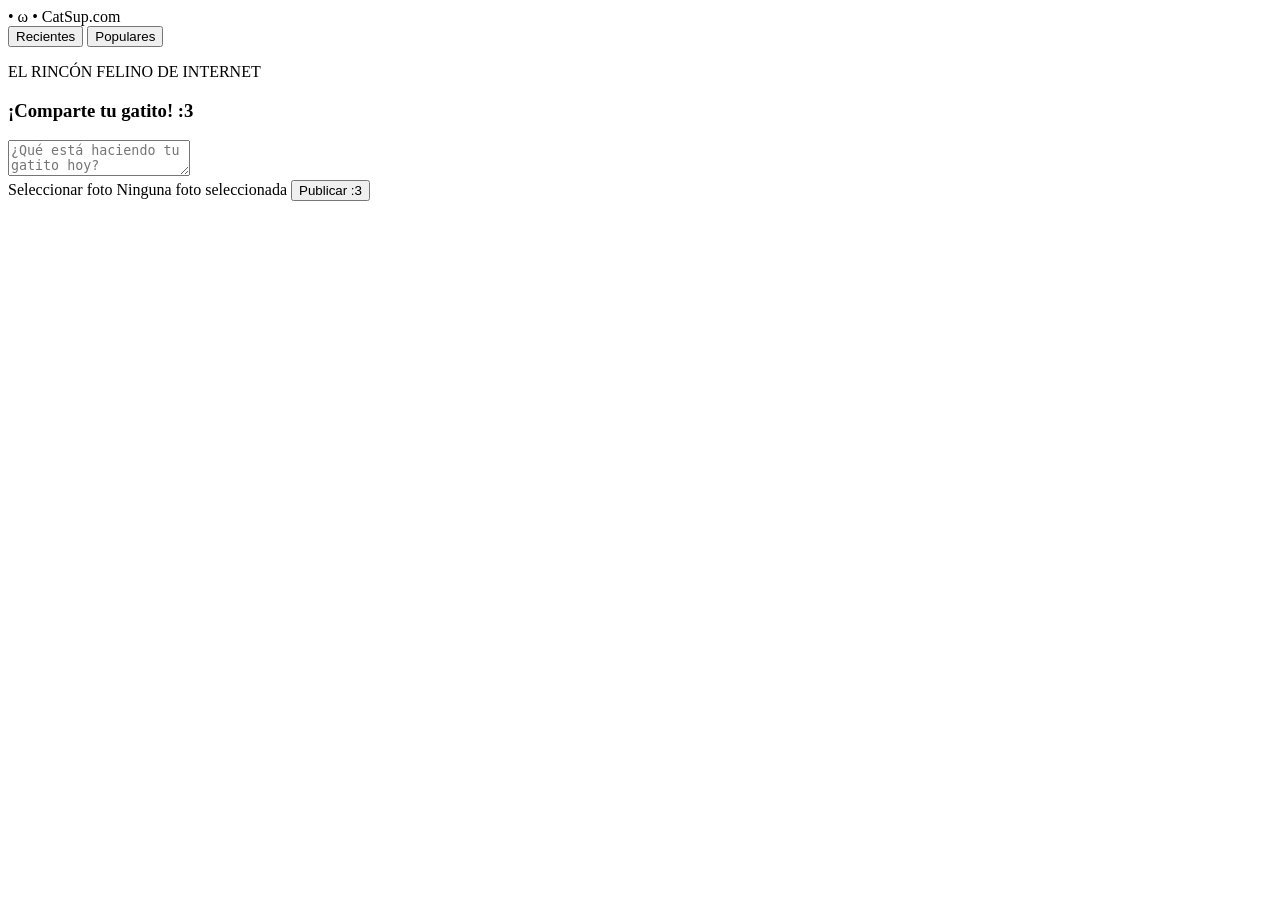
==== frontend/feed.html @ db95ea91 "Create feed.html" ====
<!DOCTYPE html>
<html lang="es">
<head>
    <meta charset="UTF-8">
    <meta name="viewport" content="width=device-width, initial-scale=1.0">
    <title>Kittys - Feed</title>
    <link rel="stylesheet" href="feed.css">
</head>
<body>

    <nav class="navbar">
        <div class="logo"> • ω • CatSup.com</div>
        <div class="nav-links">
            <button class="nav-btn active">Recientes</button>
            <button class="nav-btn">Populares</button>
        </div>
    </nav>

    <main class="feed-wrapper">
        <p class="feed-subtitle">EL RINCÓN FELINO DE INTERNET</p>

        <div class="create-post-card">
            <h3>¡Comparte tu gatito! :3</h3>
            <div class="input-group">
                <textarea id="caption-input" placeholder="¿Qué está haciendo tu gatito hoy?"></textarea>
            </div>
            <div class="form-actions">
                <label for="image-input" class="file-label">Seleccionar foto</label>
                <input type="file" id="image-input" accept="image/*" style="display: none;">
                <span id="file-name" class="file-name">Ninguna foto seleccionada</span>

                <button id="submit-post-btn" class="submit-post-btn">Publicar :3</button>
            </div>
        </div>

        <div id="contenedor-posts"></div>
    </main>
    
    <script src="feed.js"></script>
</body>
</html>
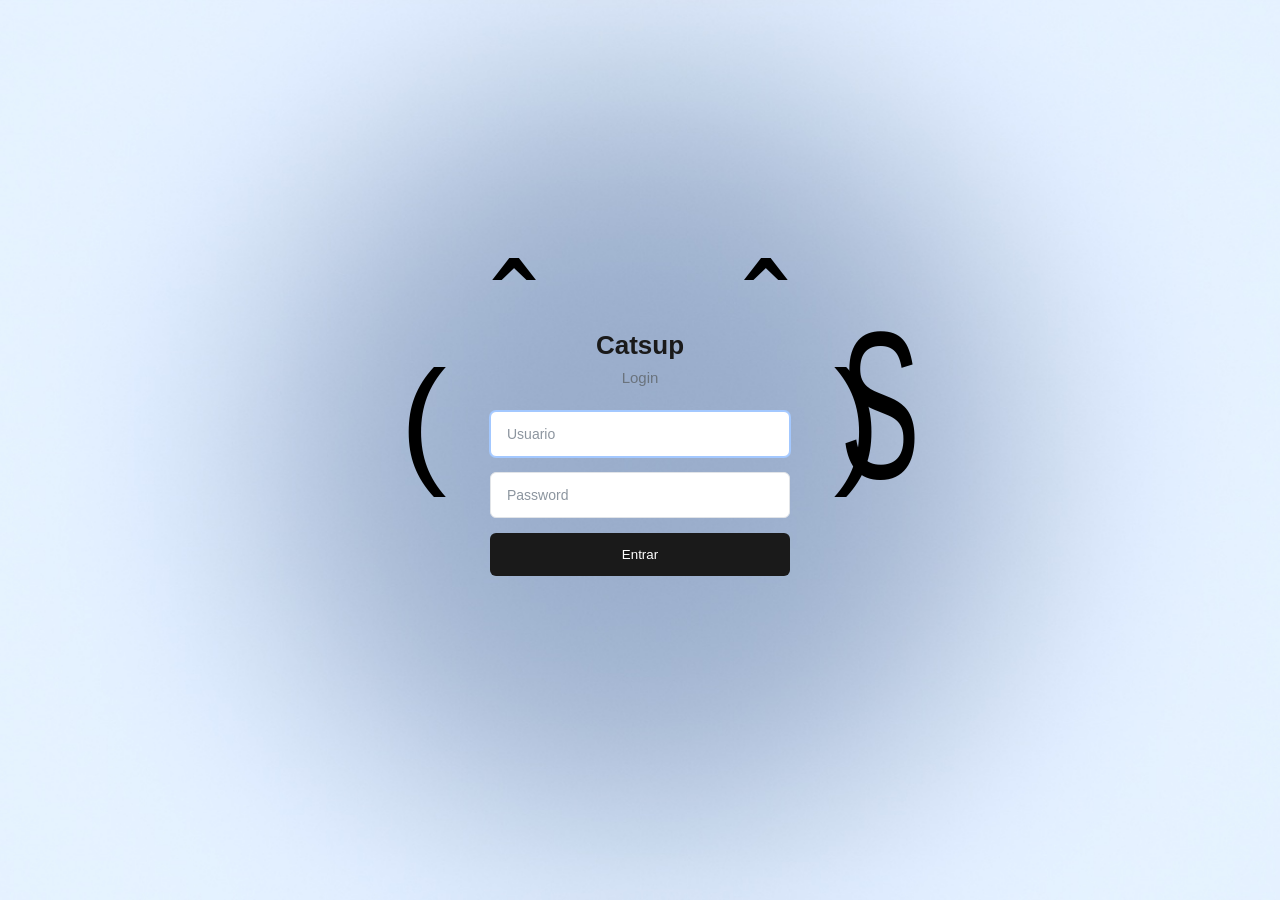
==== commit b7f4320f: "Update feed.html" ====
--- a/frontend/feed.html
+++ b/frontend/feed.html
@@ -3,7 +3,7 @@
 <head>
     <meta charset="UTF-8">
     <meta name="viewport" content="width=device-width, initial-scale=1.0">
-    <title>Kittys - Feed</title>
+    <title>CatSup - Feed</title>
     <link rel="stylesheet" href="feed.css">
 </head>
 <body>
--- a/frontend/feed.css
+++ b/frontend/feed.css
@@ -0,0 +1,269 @@
+* {
+    margin: 0;
+    padding: 0;
+    box-sizing: border-box;
+    font-family: -apple-system, BlinkMacSystemFont, "Segoe UI", Roboto, Helvetica, Arial, sans-serif;
+}
+
+body {
+    background-color: #f7f5f0; 
+    color: #333;
+}
+
+.navbar {
+    display: flex;
+    justify-content: space-between;
+    align-items: center;
+    padding: 15px 40px;
+    background-color: #f7f5f0;
+    border-bottom: 1px solid #eae5dc;
+}
+
+.logo {
+    font-size: 20px;
+    font-weight: bold;
+    color: #3d314a;
+}
+
+.nav-btn {
+    background: none;
+    border: none;
+    padding: 8px 16px;
+    font-size: 14px;
+    cursor: pointer;
+    color: #777;
+    border-radius: 20px;
+}
+
+.nav-btn.active {
+    background-color: #2c2522;
+    color: #fff;
+}
+
+.feed-wrapper {
+    max-width: 600px;
+    margin: 0 auto;
+    padding: 40px 20px;
+}
+
+.feed-subtitle {
+    text-align: center;
+    font-size: 12px;
+    letter-spacing: 1.5px;
+    color: #8c857b;
+    margin-bottom: 30px;
+    text-transform: uppercase;
+}
+
+.post-card {
+    background-color: #ffffff;
+    border-radius: 24px;
+    padding: 20px;
+    box-shadow: 0 4px 15px rgba(0,0,0,0.03);
+    margin-bottom: 30px;
+}
+
+.post-header {
+    display: flex;
+    justify-content: space-between;
+    align-items: center;
+    margin-bottom: 15px;
+}
+
+.user-info {
+    display: flex;
+    align-items: center;
+    gap: 12px;
+}
+
+.avatar {
+    width: 45px;
+    height: 45px;
+    border-radius: 50%;
+    object-fit: cover;
+}
+
+.user-details h4 {
+    font-size: 15px;
+    color: #222;
+}
+
+.user-details p {
+    font-size: 13px;
+    color: #777;
+}
+
+.post-time {
+    font-size: 12px;
+    color: #999;
+}
+
+.post-image {
+    width: 100%;
+    border-radius: 16px;
+    object-fit: cover;
+    margin-bottom: 15px;
+}
+
+.post-actions {
+    display: flex;
+    gap: 15px;
+    margin-bottom: 12px;
+    font-size: 16px;
+    color: #555;
+    font-weight: 500;
+}
+
+.post-caption {
+    font-size: 15px;
+    line-height: 1.5;
+    margin-bottom: 20px;
+    color: #333;
+}
+
+.hashtag {
+    color: #a87b66;
+}
+
+.comments-section {
+    display: flex;
+    flex-direction: column;
+    gap: 12px;
+}
+
+.comment {
+    display: flex;
+    align-items: flex-start;
+    gap: 10px;
+}
+
+.comment-avatar {
+    width: 32px;
+    height: 32px;
+    background-color: #eee9e0;
+    border-radius: 50%;
+    display: flex;
+    justify-content: center;
+    align-items: center;
+    font-size: 12px;
+    color: #555;
+    flex-shrink: 0;
+}
+
+.comment-bubble {
+    background-color: #f2efe9;
+    padding: 10px 14px;
+    border-radius: 18px;
+    font-size: 14px;
+    color: #444;
+    max-width: 100%;
+}
+
+.comment-bubble strong {
+    color: #222;
+    margin-right: 5px;
+}
+
+.view-more {
+    font-size: 13px;
+    color: #888;
+    margin-left: 42px;
+    cursor: pointer;
+}
+
+.add-comment {
+    display: flex;
+    align-items: center;
+    gap: 10px;
+    margin-top: 5px;
+}
+
+.comment-input {
+    flex-grow: 1;
+    background-color: #f2efe9;
+    border: none;
+    padding: 12px 15px;
+    border-radius: 20px;
+    font-size: 14px;
+    outline: none;
+}
+
+.comment-input::placeholder {
+    color: #999;
+}
+
+.create-post-card {
+    background-color: #ffffff;
+    border-radius: 24px;
+    padding: 20px;
+    box-shadow: 0 4px 15px rgba(0,0,0,0.03);
+    margin-bottom: 25px;
+}
+
+.create-post-card h3 {
+    font-size: 15px;
+    color: #2c2522;
+    margin-bottom: 12px;
+    font-weight: 600;
+}
+
+#caption-input {
+    width: 100%;
+    height: 70px;
+    border: 1px solid #eae5dc;
+    border-radius: 12px;
+    padding: 12px;
+    font-size: 14px;
+    outline: none;
+    resize: none;
+    background-color: #fcfbfa;
+    color: #333;
+}
+
+.form-actions {
+    display: flex;
+    justify-content: space-between;
+    align-items: center;
+    margin-top: 12px;
+    gap: 10px;
+}
+
+.file-label {
+    background-color: #f2efe9;
+    color: #555;
+    padding: 10px 16px;
+    border-radius: 20px;
+    font-size: 13px;
+    cursor: pointer;
+    font-weight: 500;
+    transition: background 0.2s;
+}
+
+.file-label:hover {
+    background-color: #e1ded8;
+}
+
+.file-name {
+    font-size: 12px;
+    color: #888;
+    flex-grow: 1;
+    white-space: nowrap;
+    overflow: hidden;
+    text-overflow: ellipsis;
+}
+
+.submit-btn {
+    background-color: #a87b66; 
+    color: white;
+    border: none;
+    padding: 10px 20px;
+    border-radius: 20px;
+    font-size: 14px;
+    font-weight: bold;
+    cursor: pointer;
+    transition: background 0.2s;
+}
+
+.submit-btn:hover {
+    background-color: #8f6451;
+}
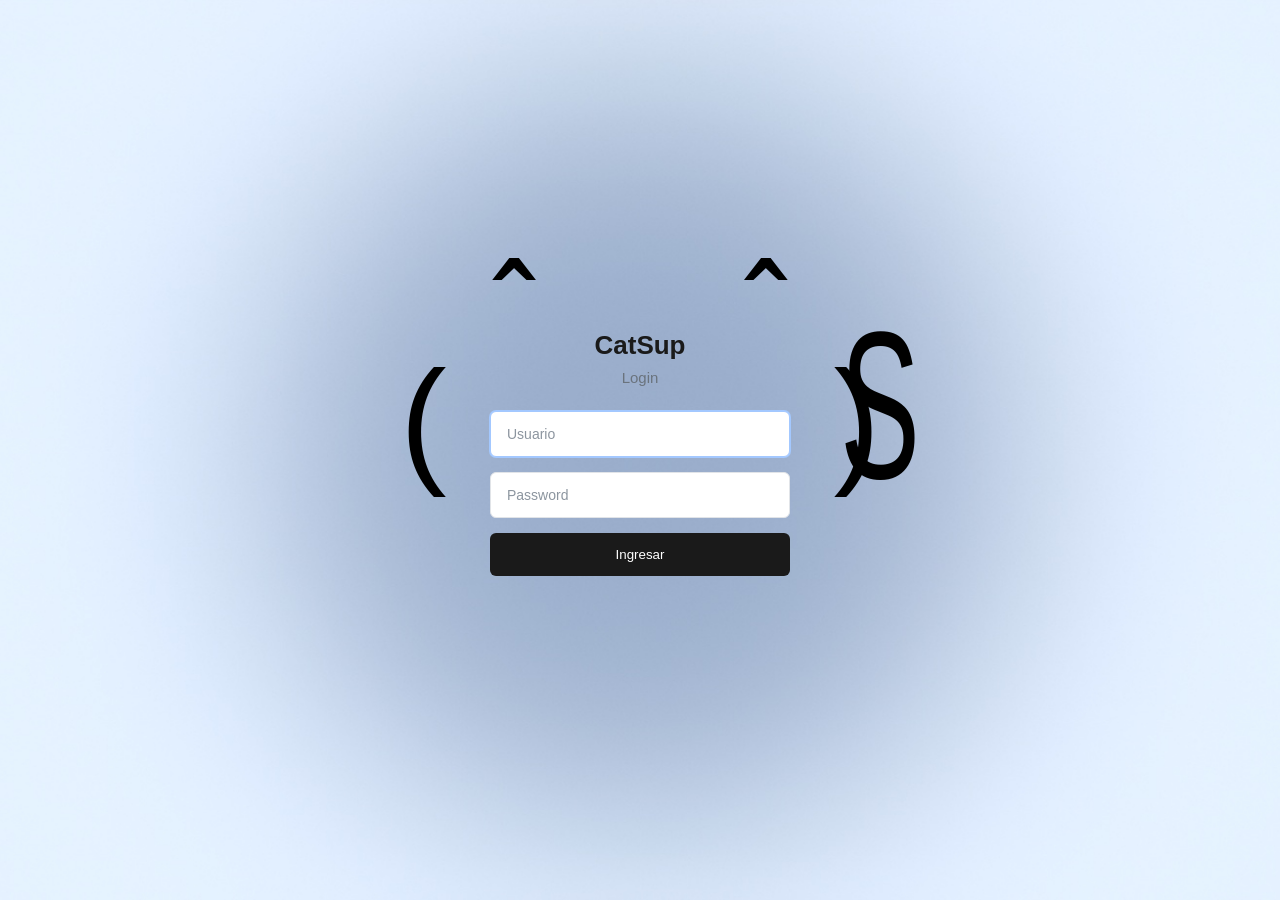
==== commit c981f1c9: "Update feed.html" ====
--- a/frontend/feed.html
+++ b/frontend/feed.html
@@ -4,6 +4,9 @@
     <meta charset="UTF-8">
     <meta name="viewport" content="width=device-width, initial-scale=1.0">
     <title>CatSup - Feed</title>
+
+    <link rel="icon" href="favicon.png" type="image/png">
+    
     <link rel="stylesheet" href="feed.css">
 </head>
 <body>
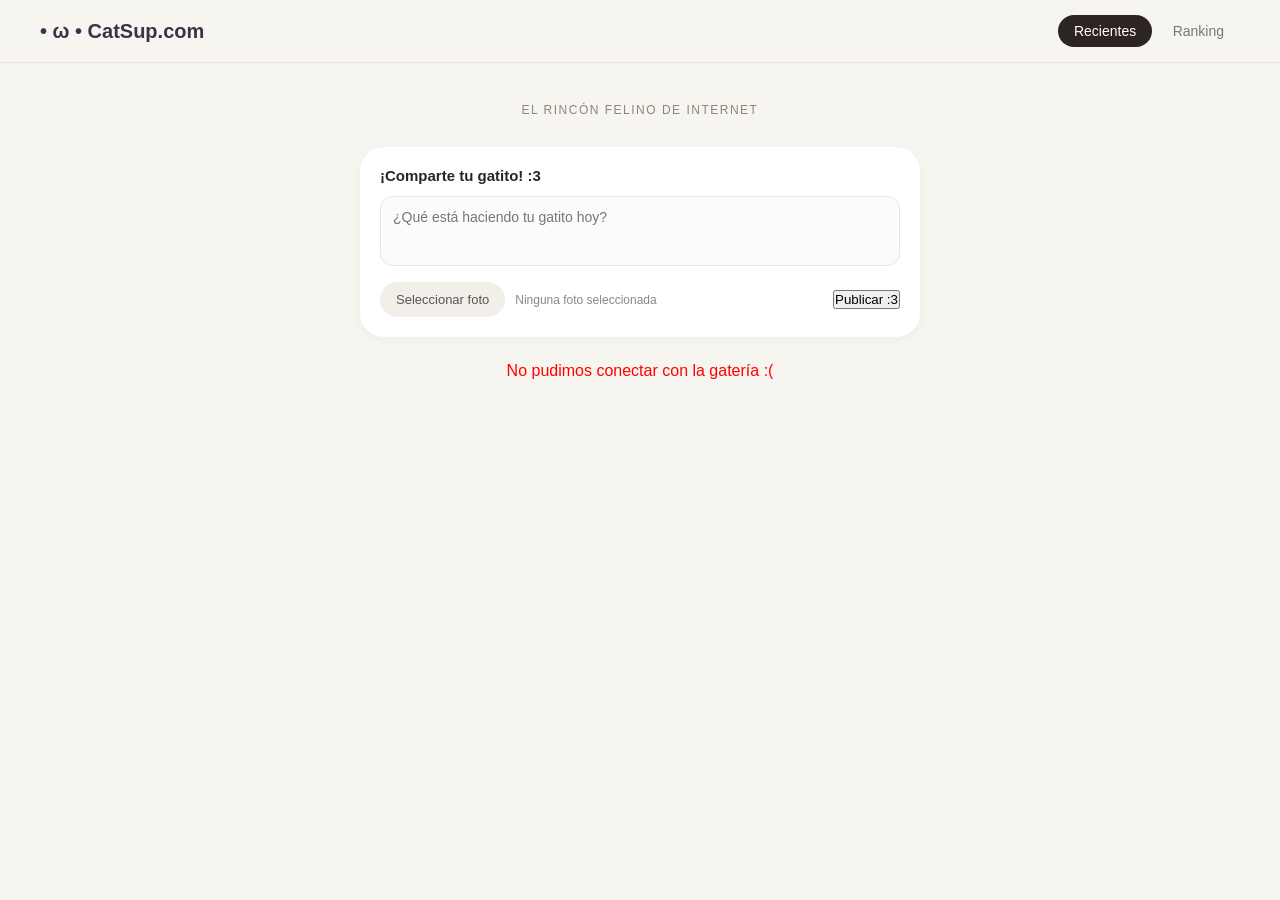
==== commit b836f3e3: "Botón "populares" cambiado por "ranking"" ====
--- a/frontend/feed.html
+++ b/frontend/feed.html
@@ -15,7 +15,7 @@
         <div class="logo"> • ω • CatSup.com</div>
         <div class="nav-links">
             <button class="nav-btn active">Recientes</button>
-            <button class="nav-btn">Populares</button>
+            <button class="nav-btn" id="podio-btn">Ranking</button>
         </div>
     </nav>
 
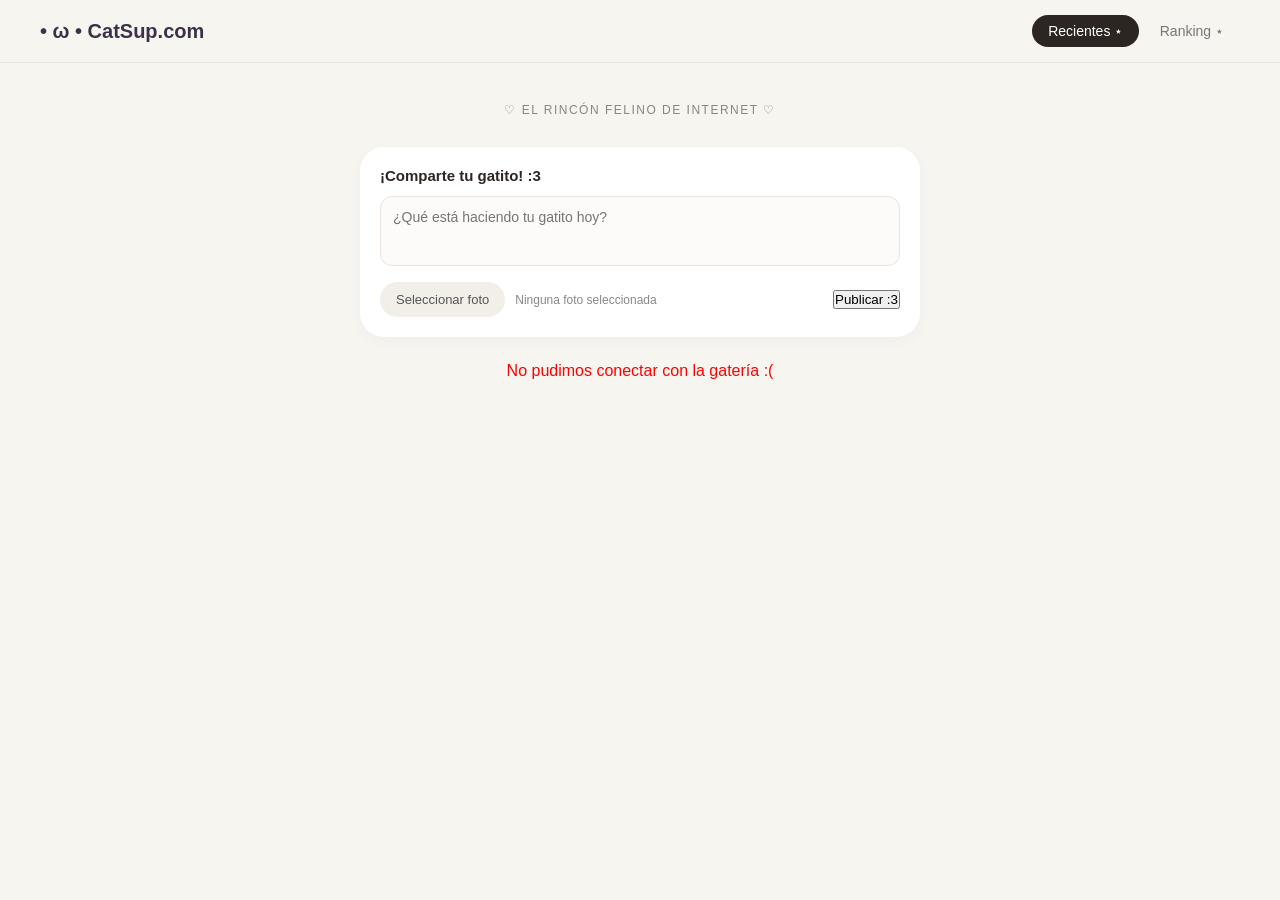
==== commit 54f9a8c0: "Añadí botón q redirige a ranking" ====
--- a/frontend/feed.html
+++ b/frontend/feed.html
@@ -14,13 +14,13 @@
     <nav class="navbar">
         <div class="logo"> • ω • CatSup.com</div>
         <div class="nav-links">
-            <button class="nav-btn active">Recientes</button>
-            <button class="nav-btn" id="podio-btn">Ranking</button>
+            <button class="nav-btn active">Recientes ⋆</button>
+            <button class="nav-btn" onclick="window.location.href='ranking.html'">Ranking ⋆</button>
         </div>
     </nav>
 
     <main class="feed-wrapper">
-        <p class="feed-subtitle">EL RINCÓN FELINO DE INTERNET</p>
+        <p class="feed-subtitle">♡ EL RINCÓN FELINO DE INTERNET ♡</p>
 
         <div class="create-post-card">
             <h3>¡Comparte tu gatito! :3</h3>
